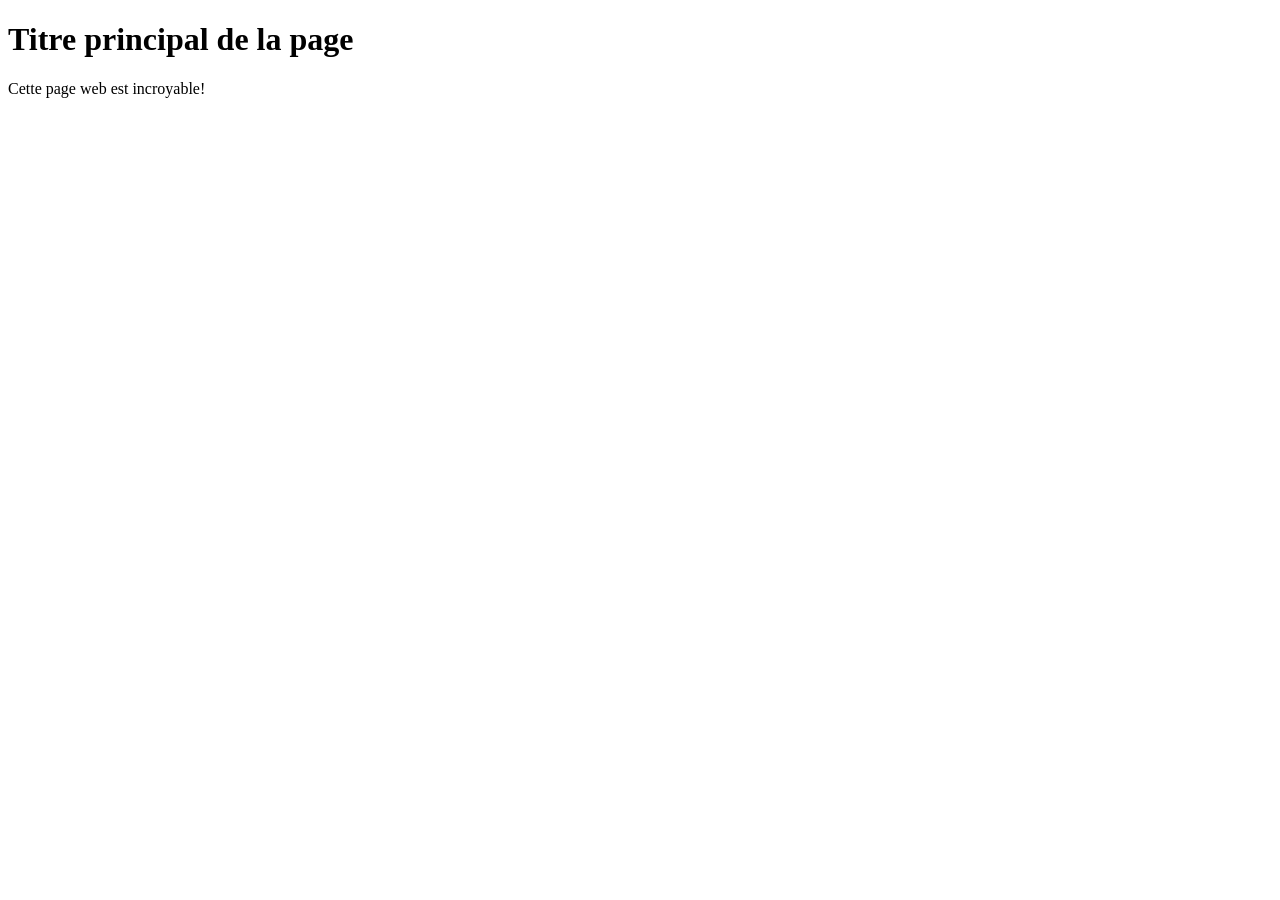
==== index.html @ 5e792ae7 "ajout contenu" ====
<!DOCTYPE html>
<html lang="fr">
<head>
    <!-- Encodage des caractères de la page -->
    <meta charset="utf-8">
    <!-- Ajuste la taille de la page aux différents appareils : pc, mobiles, tablettes -->
    <meta name="viewport" content="width=device-width, initial-scale=1, shrink-to-fit=no">
    <!-- Titre de la page. Visible dans l'onglet du navigateur -->
    <title>Titre de la page | nom du site</title>
    <!-- Auteur -->
    <meta name="author" content="Steve Fallet">
    <!-- Icône de base du site : FAVICON -->
    <link rel="icon" type="image/x-icon" href="favicon.ico">
</head>
<body>
<!-- Titre principal (unique) de la page -->
<h1>Titre principal de la page</h1>
<!-- Un paragraphe -->
<p>Cette page web est incroyable!</p>
</body>
</html>
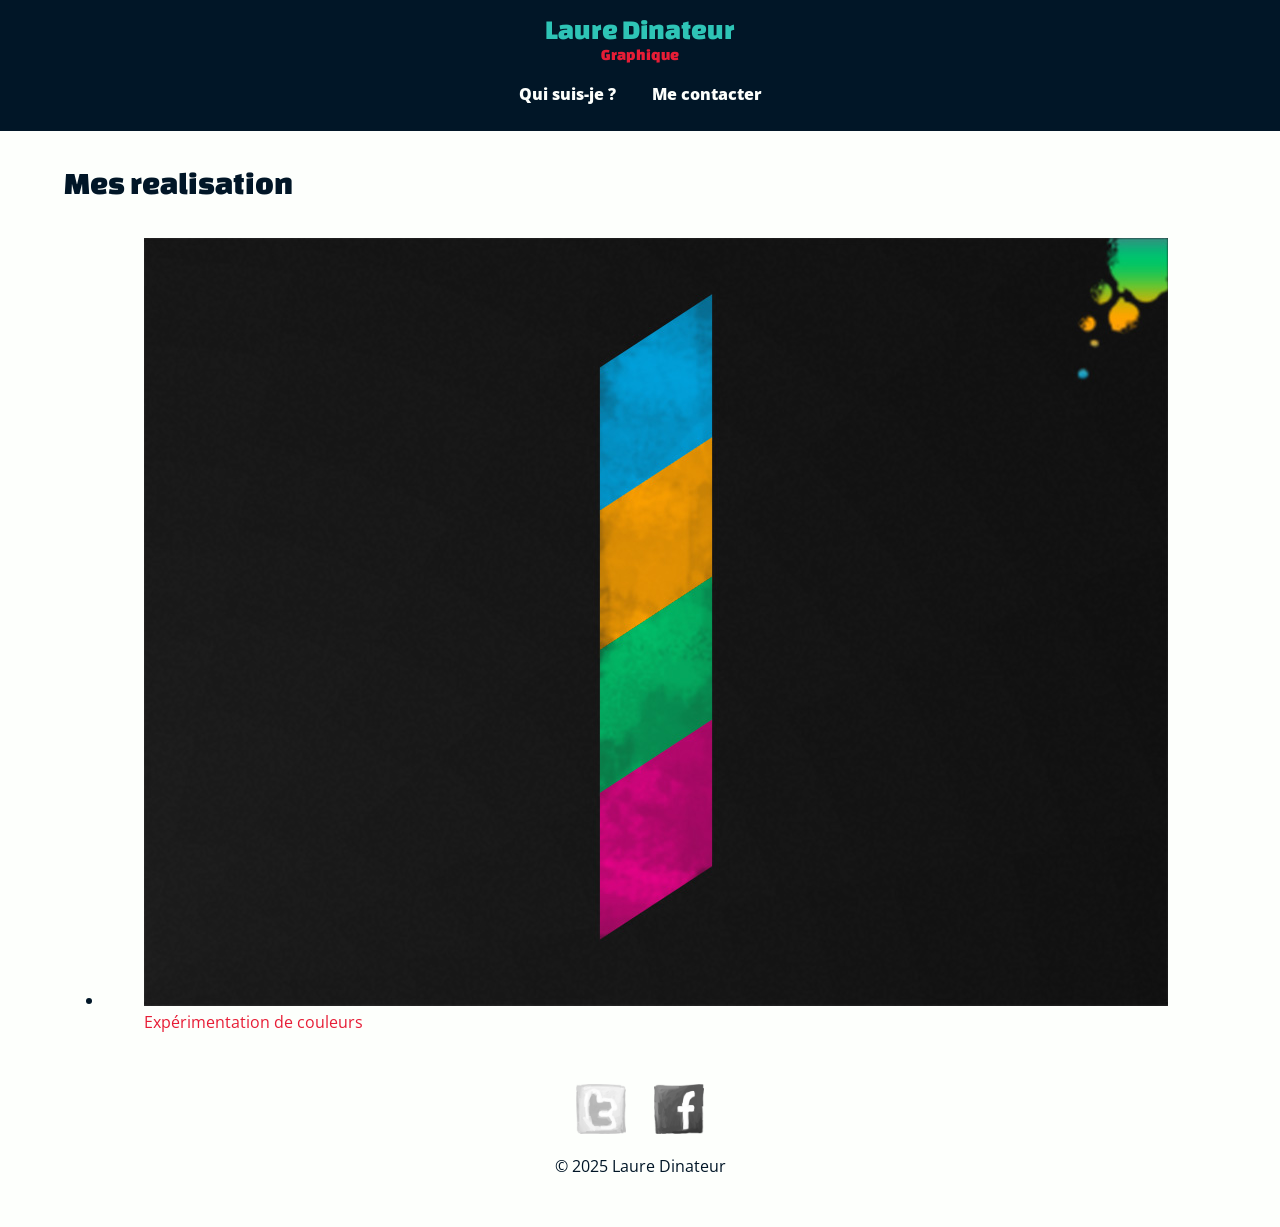
==== commit 3266e11d: "ajout premier tableau" ====
--- a/index.html
+++ b/index.html
@@ -6,16 +6,60 @@
     <!-- Ajuste la taille de la page aux différents appareils : pc, mobiles, tablettes -->
     <meta name="viewport" content="width=device-width, initial-scale=1, shrink-to-fit=no">
     <!-- Titre de la page. Visible dans l'onglet du navigateur -->
-    <title>Titre de la page | nom du site</title>
+    <title>Laure Dinateur - Graphiste</title>
     <!-- Auteur -->
-    <meta name="author" content="Steve Fallet">
+    <meta name="author" content="Laure Dinateur">
     <!-- Icône de base du site : FAVICON -->
     <link rel="icon" type="image/x-icon" href="favicon.ico">
+    <!--CSS-->
+    <link rel="stylesheet"  href="css/main.css">
 </head>
-<body>
-<!-- Titre principal (unique) de la page -->
-<h1>Titre principal de la page</h1>
-<!-- Un paragraphe -->
-<p>Cette page web est incroyable!</p>
+
+<body class="page-accueil">
+<header>
+    <a href="index.html" class="logo">
+        <div class="nom">Laure Dinateur</div>
+        <div class="metier">Graphique</div>
+    </a>
+    <nav>
+        <ul>
+            <li class="hide , actif"><a href="index.html">Accueil</a></li>
+            <li><a href="information.html">Qui suis-je ?</a></li>
+            <li><a href="contact.html">Me contacter</a></li>
+        </ul>
+    </nav>
+</header>
+<main>
+
+    <h1>Mes realisation</h1>
+
+    <ul>
+        <li>
+            <a href="./img/numbers-01.jpg">
+            <figure>
+                <img src="./img/numbers-01.jpg" alt="Tableau le chiffre 1">
+                <figcaption>Expérimentation de couleurs</figcaption>
+            </figure>
+            </a>
+        </li>
+    </ul>
+
+</main>
+<footer>
+    <nav>
+        <ul>
+            <li>
+                <a href="https://twitter.com/lauredi" target="_blank">
+                <img src="img/twitter-draw.png" alt="Ouvrir mon Twitter"></a>
+            </li>
+            <li>
+                <a href="https://www.facebook.com/laure.dinateur" target="_blank">
+                <img src="img/facebook-draw.png" alt="Ouvrir mon Facebook"></a>
+            </li>
+        </ul>
+    </nav>
+    <div>&copy; 2025 Laure Dinateur</div>
+</footer>
 </body>
+
 </html>
--- a/css/main.css
+++ b/css/main.css
@@ -0,0 +1,182 @@
+/* changa-one-regular - latin */
+@font-face {
+    font-display: swap; /* Check https://developer.mozilla.org/en-US/docs/Web/CSS/@font-face/font-display for other options. */
+    font-family: 'Changa One';
+    font-style: normal;
+    font-weight: 400;
+    src: url('../fonts/changa-one-v20-latin-regular.woff2') format('woff2'); /* Chrome 36+, Opera 23+, Firefox 39+, Safari 12+, iOS 10+ */
+}
+/* open-sans-regular - latin */
+@font-face {
+    font-display: swap; /* Check https://developer.mozilla.org/en-US/docs/Web/CSS/@font-face/font-display for other options. */
+    font-family: 'Open Sans';
+    font-style: normal;
+    font-weight: 400;
+    src: url('../fonts/open-sans-v40-latin-regular.woff2') format('woff2'); /* Chrome 36+, Opera 23+, Firefox 39+, Safari 12+, iOS 10+ */
+}
+
+/* open-sans-italic - latin */
+@font-face {
+    font-display: swap; /* Check https://developer.mozilla.org/en-US/docs/Web/CSS/@font-face/font-display for other options. */
+    font-family: 'Open Sans';
+    font-style: italic;
+    font-weight: 400;
+    src: url('../fonts/open-sans-v40-latin-italic.woff2') format('woff2'); /* Chrome 36+, Opera 23+, Firefox 39+, Safari 12+, iOS 10+ */
+}
+
+/* open-sans-800 - latin */
+@font-face {
+    font-display: swap; /* Check https://developer.mozilla.org/en-US/docs/Web/CSS/@font-face/font-display for other options. */
+    font-family: 'Open Sans';
+    font-style: normal;
+    font-weight: 800;
+    src: url('../fonts/open-sans-v40-latin-800.woff2') format('woff2'); /* Chrome 36+, Opera 23+, Firefox 39+, Safari 12+, iOS 10+ */
+}
+
+* {
+    box-sizing: border-box;
+}
+body {
+    background-color: #fdfffc;
+    color: #011627;
+    font-size: 1rem;
+    line-height: 1.4;
+    font-family: "Open Sans", sans-serif;
+    font-weight: 400;
+    padding: 0;
+    margin: 0;
+}
+h1,
+h2,
+h3,
+.logo {
+    font-family: "Changa One", cursive;
+    font-weight: 400;
+}
+h1 {
+    font-size: 2rem;
+    margin-bottom: 1em;
+}
+h2 {
+    font-size: 1.5rem;
+    margin-bottom: .75rem;
+}
+p {
+    line-height: 1.5;
+}
+a {
+    color: #e71d36;
+    text-decoration: none;
+}
+
+header {
+    background-color: #011627;
+    padding: 10px;
+    margin-bottom: 30px;
+}
+.logo {
+    text-align: center;
+}
+header .nom {
+    color: #2ec4b6;
+    font-size: 1.75rem;
+}
+header .metier {
+    margin-top: -5px;
+}
+
+header nav {
+    text-align: center;
+}
+header nav ul {
+    list-style-type: none;
+    padding: 0;
+}
+header nav ul li {
+    display: inline-block;
+    margin: 0 1em;
+}
+header nav ul li.hide {
+    display: none;
+}
+header nav ul li a {
+    color: #fdfffc;
+    font-weight: 800;
+}
+header nav ul li a:hover,
+header nav ul li.actif a{
+    color: #2ec4b6;
+}
+/*main*/
+
+main {
+   padding: 0 5%;
+}
+/*footer*/
+
+footer {
+    text-align: center;
+    margin: 50px 0;
+
+}
+
+footer nav ul  {
+    list-style-type: none;
+    padding: 0;
+}
+footer nav ul li {
+    display: inline-block;
+    margin: 0 .75em;
+}
+
+footer nav ul li img {
+    width: 50px;
+    height: 50px;
+    filter: grayscale(100%);
+    transition: filter 1s;
+}
+footer nav ul li img:hover {
+    width: 50px;
+    height: 50px;
+    filter: grayscale(0%);
+}
+/* page contact */
+
+.page-contact ul.contact {
+    list-style-type: none;
+}
+
+.page-contact ul.contact li {
+    margin-bottom: .5em;
+}
+
+.page-contact ul.contact a {
+    padding-left: 30px;
+    background-image: url("../img/phone.png");
+    background-repeat: no-repeat;
+    background-size: 20px 20px;
+    background-position: 0 0.1em;
+}
+
+.page-contact ul.contact a[href^="mailto"]{
+    padding-left: 30px;
+    background-image: url("../img/mail.png");
+    background-repeat: no-repeat;
+    background-size: 20px 20px;
+    background-position: 0 0.1em;
+}
+
+.page-contact ul.contact a[href*="twitter"]{
+    padding-left: 30px;
+    background-image: url("../img/twitter.png");
+    background-repeat: no-repeat;
+    background-size: 20px 20px;
+    background-position: 0 0.1em;
+}
+.page-contact ul.contact a[href*="facebook"]{
+    padding-left: 30px;
+    background-image: url("../img/facebook.png");
+    background-repeat: no-repeat;
+    background-size: 20px 20px;
+    background-position: 0 0.1em;
+}
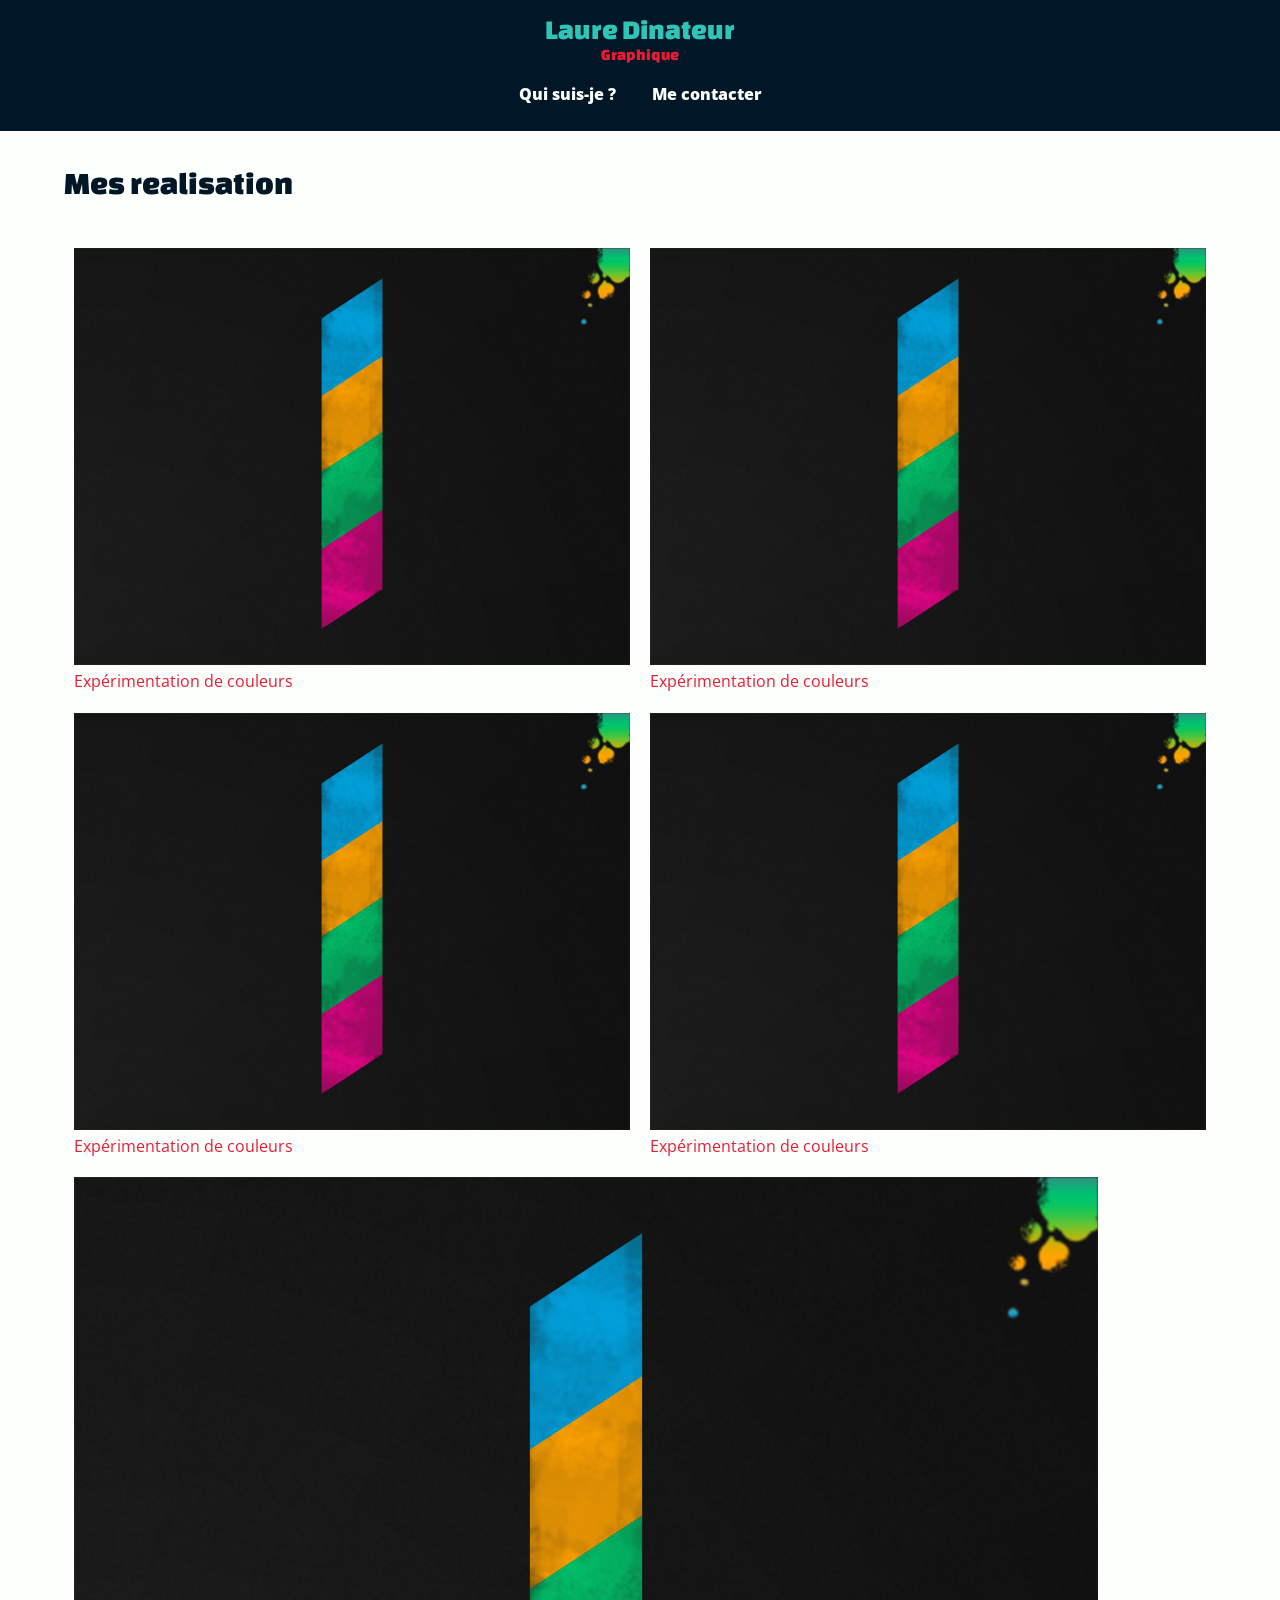
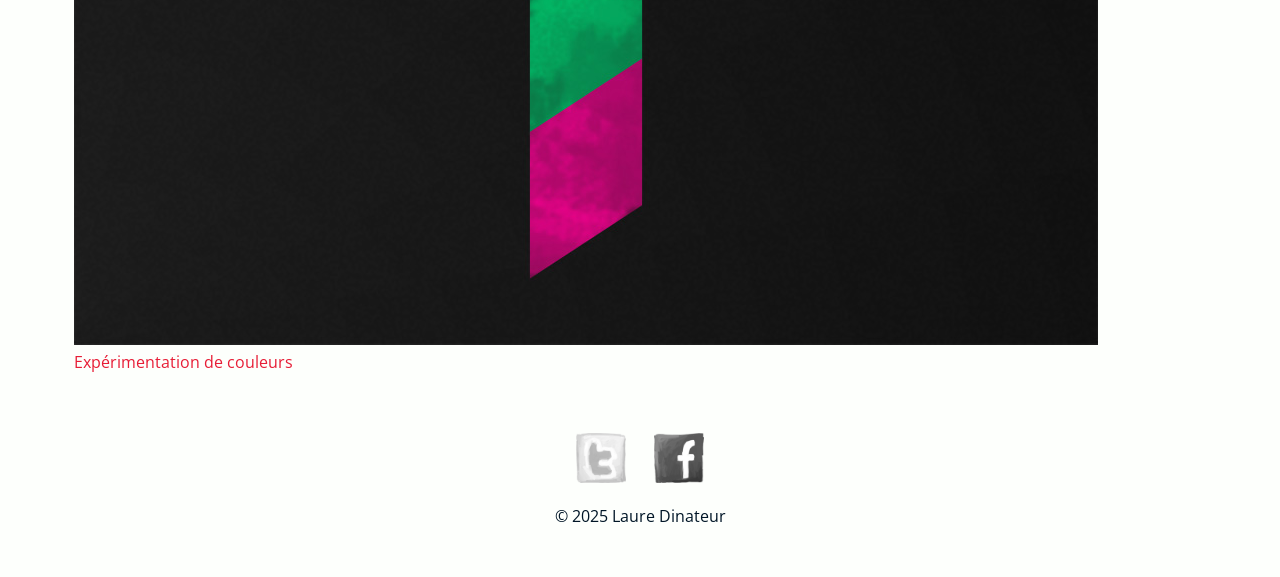
==== commit d398a558: "debut du css" ====
--- a/index.html
+++ b/index.html
@@ -33,13 +33,45 @@
 
     <h1>Mes realisation</h1>
 
-    <ul>
+    <ul class="realisation">
         <li>
             <a href="./img/numbers-01.jpg">
             <figure>
                 <img src="./img/numbers-01.jpg" alt="Tableau le chiffre 1">
                 <figcaption>Expérimentation de couleurs</figcaption>
             </figure>
+            </a>
+        </li>
+        <li>
+            <a href="./img/numbers-01.jpg">
+                <figure>
+                    <img src="./img/numbers-01.jpg" alt="Tableau le chiffre 1">
+                    <figcaption>Expérimentation de couleurs</figcaption>
+                </figure>
+            </a>
+        </li>
+        <li>
+            <a href="./img/numbers-01.jpg">
+                <figure>
+                    <img src="./img/numbers-01.jpg" alt="Tableau le chiffre 1">
+                    <figcaption>Expérimentation de couleurs</figcaption>
+                </figure>
+            </a>
+        </li>
+        <li>
+            <a href="./img/numbers-01.jpg">
+                <figure>
+                    <img src="./img/numbers-01.jpg" alt="Tableau le chiffre 1">
+                    <figcaption>Expérimentation de couleurs</figcaption>
+                </figure>
+            </a>
+        </li>
+        <li>
+            <a href="./img/numbers-01.jpg">
+                <figure>
+                    <img src="./img/numbers-01.jpg" alt="Tableau le chiffre 1">
+                    <figcaption>Expérimentation de couleurs</figcaption>
+                </figure>
             </a>
         </li>
     </ul>
--- a/css/main.css
+++ b/css/main.css
@@ -46,6 +46,10 @@
     padding: 0;
     margin: 0;
 }
+img {
+    max-width: 100%;
+    height: auto;
+}
 h1,
 h2,
 h3,
@@ -180,3 +184,20 @@
     background-size: 20px 20px;
     background-position: 0 0.1em;
 }
+
+.page-accueil .realisation {
+    list-style-type: none;
+    padding: 0;
+    margin: 0;
+    display: flex;
+    flex-wrap: wrap;
+}
+.page-accueil .realisation figure {
+    margin: 0;
+    padding: 0;
+}
+.page-accueil .realisation li {
+    flex-basis: calc(100% / 2);
+    flex-grow: 2;
+    padding: 10px;
+}
